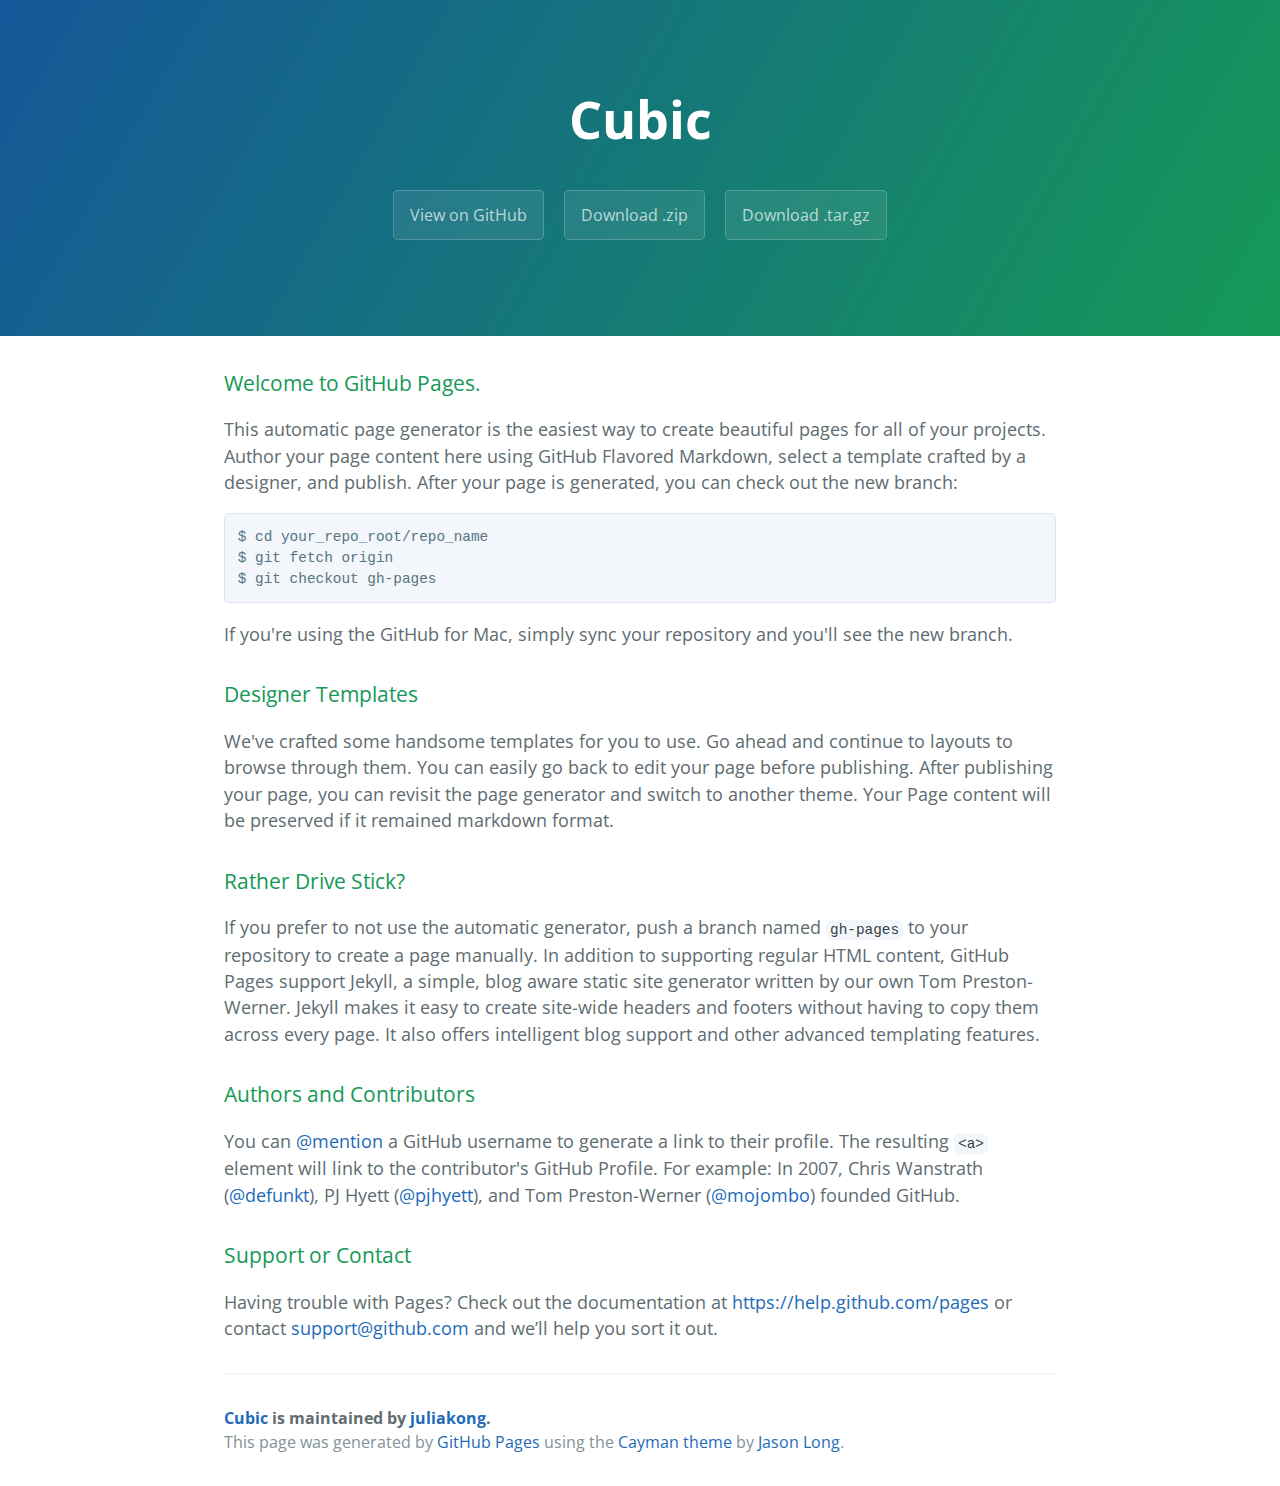
==== index.html @ 2bf43ed9 "Create gh-pages branch via GitHub" ====
<!DOCTYPE html>
<html lang="en-us">
  <head>
    <meta charset="UTF-8">
    <title>Cubic by juliakong</title>
    <meta name="viewport" content="width=device-width, initial-scale=1">
    <link rel="stylesheet" type="text/css" href="stylesheets/normalize.css" media="screen">
    <link href='http://fonts.googleapis.com/css?family=Open+Sans:400,700' rel='stylesheet' type='text/css'>
    <link rel="stylesheet" type="text/css" href="stylesheets/stylesheet.css" media="screen">
    <link rel="stylesheet" type="text/css" href="stylesheets/github-light.css" media="screen">
  </head>
  <body>
    <section class="page-header">
      <h1 class="project-name">Cubic</h1>
      <h2 class="project-tagline"></h2>
      <a href="https://github.com/juliakong/Cubic" class="btn">View on GitHub</a>
      <a href="https://github.com/juliakong/Cubic/zipball/master" class="btn">Download .zip</a>
      <a href="https://github.com/juliakong/Cubic/tarball/master" class="btn">Download .tar.gz</a>
    </section>

    <section class="main-content">
      <h3>
<a id="welcome-to-github-pages" class="anchor" href="#welcome-to-github-pages" aria-hidden="true"><span class="octicon octicon-link"></span></a>Welcome to GitHub Pages.</h3>

<p>This automatic page generator is the easiest way to create beautiful pages for all of your projects. Author your page content here using GitHub Flavored Markdown, select a template crafted by a designer, and publish. After your page is generated, you can check out the new branch:</p>

<pre><code>$ cd your_repo_root/repo_name
$ git fetch origin
$ git checkout gh-pages
</code></pre>

<p>If you're using the GitHub for Mac, simply sync your repository and you'll see the new branch.</p>

<h3>
<a id="designer-templates" class="anchor" href="#designer-templates" aria-hidden="true"><span class="octicon octicon-link"></span></a>Designer Templates</h3>

<p>We've crafted some handsome templates for you to use. Go ahead and continue to layouts to browse through them. You can easily go back to edit your page before publishing. After publishing your page, you can revisit the page generator and switch to another theme. Your Page content will be preserved if it remained markdown format.</p>

<h3>
<a id="rather-drive-stick" class="anchor" href="#rather-drive-stick" aria-hidden="true"><span class="octicon octicon-link"></span></a>Rather Drive Stick?</h3>

<p>If you prefer to not use the automatic generator, push a branch named <code>gh-pages</code> to your repository to create a page manually. In addition to supporting regular HTML content, GitHub Pages support Jekyll, a simple, blog aware static site generator written by our own Tom Preston-Werner. Jekyll makes it easy to create site-wide headers and footers without having to copy them across every page. It also offers intelligent blog support and other advanced templating features.</p>

<h3>
<a id="authors-and-contributors" class="anchor" href="#authors-and-contributors" aria-hidden="true"><span class="octicon octicon-link"></span></a>Authors and Contributors</h3>

<p>You can <a href="https://github.com/blog/821" class="user-mention">@mention</a> a GitHub username to generate a link to their profile. The resulting <code>&lt;a&gt;</code> element will link to the contributor's GitHub Profile. For example: In 2007, Chris Wanstrath (<a href="https://github.com/defunkt" class="user-mention">@defunkt</a>), PJ Hyett (<a href="https://github.com/pjhyett" class="user-mention">@pjhyett</a>), and Tom Preston-Werner (<a href="https://github.com/mojombo" class="user-mention">@mojombo</a>) founded GitHub.</p>

<h3>
<a id="support-or-contact" class="anchor" href="#support-or-contact" aria-hidden="true"><span class="octicon octicon-link"></span></a>Support or Contact</h3>

<p>Having trouble with Pages? Check out the documentation at <a href="https://help.github.com/pages">https://help.github.com/pages</a> or contact <a href="mailto:support@github.com">support@github.com</a> and we’ll help you sort it out.</p>

      <footer class="site-footer">
        <span class="site-footer-owner"><a href="https://github.com/juliakong/Cubic">Cubic</a> is maintained by <a href="https://github.com/juliakong">juliakong</a>.</span>

        <span class="site-footer-credits">This page was generated by <a href="https://pages.github.com">GitHub Pages</a> using the <a href="https://github.com/jasonlong/cayman-theme">Cayman theme</a> by <a href="https://twitter.com/jasonlong">Jason Long</a>.</span>
      </footer>

    </section>

  
  </body>
</html>
---- stylesheets/stylesheet.css ----
* {
  box-sizing: border-box; }

body {
  padding: 0;
  margin: 0;
  font-family: "Open Sans", "Helvetica Neue", Helvetica, Arial, sans-serif;
  font-size: 16px;
  line-height: 1.5;
  color: #606c71; }

a {
  color: #1e6bb8;
  text-decoration: none; }
  a:hover {
    text-decoration: underline; }

.btn {
  display: inline-block;
  margin-bottom: 1rem;
  color: rgba(255, 255, 255, 0.7);
  background-color: rgba(255, 255, 255, 0.08);
  border-color: rgba(255, 255, 255, 0.2);
  border-style: solid;
  border-width: 1px;
  border-radius: 0.3rem;
  transition: color 0.2s, background-color 0.2s, border-color 0.2s; }
  .btn + .btn {
    margin-left: 1rem; }

.btn:hover {
  color: rgba(255, 255, 255, 0.8);
  text-decoration: none;
  background-color: rgba(255, 255, 255, 0.2);
  border-color: rgba(255, 255, 255, 0.3); }

@media screen and (min-width: 64em) {
  .btn {
    padding: 0.75rem 1rem; } }

@media screen and (min-width: 42em) and (max-width: 64em) {
  .btn {
    padding: 0.6rem 0.9rem;
    font-size: 0.9rem; } }

@media screen and (max-width: 42em) {
  .btn {
    display: block;
    width: 100%;
    padding: 0.75rem;
    font-size: 0.9rem; }
    .btn + .btn {
      margin-top: 1rem;
      margin-left: 0; } }

.page-header {
  color: #fff;
  text-align: center;
  background-color: #159957;
  background-image: linear-gradient(120deg, #155799, #159957); }

@media screen and (min-width: 64em) {
  .page-header {
    padding: 5rem 6rem; } }

@media screen and (min-width: 42em) and (max-width: 64em) {
  .page-header {
    padding: 3rem 4rem; } }

@media screen and (max-width: 42em) {
  .page-header {
    padding: 2rem 1rem; } }

.project-name {
  margin-top: 0;
  margin-bottom: 0.1rem; }

@media screen and (min-width: 64em) {
  .project-name {
    font-size: 3.25rem; } }

@media screen and (min-width: 42em) and (max-width: 64em) {
  .project-name {
    font-size: 2.25rem; } }

@media screen and (max-width: 42em) {
  .project-name {
    font-size: 1.75rem; } }

.project-tagline {
  margin-bottom: 2rem;
  font-weight: normal;
  opacity: 0.7; }

@media screen and (min-width: 64em) {
  .project-tagline {
    font-size: 1.25rem; } }

@media screen and (min-width: 42em) and (max-width: 64em) {
  .project-tagline {
    font-size: 1.15rem; } }

@media screen and (max-width: 42em) {
  .project-tagline {
    font-size: 1rem; } }

.main-content :first-child {
  margin-top: 0; }
.main-content img {
  max-width: 100%; }
.main-content h1, .main-content h2, .main-content h3, .main-content h4, .main-content h5, .main-content h6 {
  margin-top: 2rem;
  margin-bottom: 1rem;
  font-weight: normal;
  color: #159957; }
.main-content p {
  margin-bottom: 1em; }
.main-content code {
  padding: 2px 4px;
  font-family: Consolas, "Liberation Mono", Menlo, Courier, monospace;
  font-size: 0.9rem;
  color: #383e41;
  background-color: #f3f6fa;
  border-radius: 0.3rem; }
.main-content pre {
  padding: 0.8rem;
  margin-top: 0;
  margin-bottom: 1rem;
  font: 1rem Consolas, "Liberation Mono", Menlo, Courier, monospace;
  color: #567482;
  word-wrap: normal;
  background-color: #f3f6fa;
  border: solid 1px #dce6f0;
  border-radius: 0.3rem; }
  .main-content pre > code {
    padding: 0;
    margin: 0;
    font-size: 0.9rem;
    color: #567482;
    word-break: normal;
    white-space: pre;
    background: transparent;
    border: 0; }
.main-content .highlight {
  margin-bottom: 1rem; }
  .main-content .highlight pre {
    margin-bottom: 0;
    word-break: normal; }
.main-content .highlight pre, .main-content pre {
  padding: 0.8rem;
  overflow: auto;
  font-size: 0.9rem;
  line-height: 1.45;
  border-radius: 0.3rem; }
.main-content pre code, .main-content pre tt {
  display: inline;
  max-width: initial;
  padding: 0;
  margin: 0;
  overflow: initial;
  line-height: inherit;
  word-wrap: normal;
  background-color: transparent;
  border: 0; }
  .main-content pre code:before, .main-content pre code:after, .main-content pre tt:before, .main-content pre tt:after {
    content: normal; }
.main-content ul, .main-content ol {
  margin-top: 0; }
.main-content blockquote {
  padding: 0 1rem;
  margin-left: 0;
  color: #819198;
  border-left: 0.3rem solid #dce6f0; }
  .main-content blockquote > :first-child {
    margin-top: 0; }
  .main-content blockquote > :last-child {
    margin-bottom: 0; }
.main-content table {
  display: block;
  width: 100%;
  overflow: auto;
  word-break: normal;
  word-break: keep-all; }
  .main-content table th {
    font-weight: bold; }
  .main-content table th, .main-content table td {
    padding: 0.5rem 1rem;
    border: 1px solid #e9ebec; }
.main-content dl {
  padding: 0; }
  .main-content dl dt {
    padding: 0;
    margin-top: 1rem;
    font-size: 1rem;
    font-weight: bold; }
  .main-content dl dd {
    padding: 0;
    margin-bottom: 1rem; }
.main-content hr {
  height: 2px;
  padding: 0;
  margin: 1rem 0;
  background-color: #eff0f1;
  border: 0; }

@media screen and (min-width: 64em) {
  .main-content {
    max-width: 64rem;
    padding: 2rem 6rem;
    margin: 0 auto;
    font-size: 1.1rem; } }

@media screen and (min-width: 42em) and (max-width: 64em) {
  .main-content {
    padding: 2rem 4rem;
    font-size: 1.1rem; } }

@media screen and (max-width: 42em) {
  .main-content {
    padding: 2rem 1rem;
    font-size: 1rem; } }

.site-footer {
  padding-top: 2rem;
  margin-top: 2rem;
  border-top: solid 1px #eff0f1; }

.site-footer-owner {
  display: block;
  font-weight: bold; }

.site-footer-credits {
  color: #819198; }

@media screen and (min-width: 64em) {
  .site-footer {
    font-size: 1rem; } }

@media screen and (min-width: 42em) and (max-width: 64em) {
  .site-footer {
    font-size: 1rem; } }

@media screen and (max-width: 42em) {
  .site-footer {
    font-size: 0.9rem; } }
---- stylesheets/github-light.css ----
/*
   Copyright 2014 GitHub Inc.

   Licensed under the Apache License, Version 2.0 (the "License");
   you may not use this file except in compliance with the License.
   You may obtain a copy of the License at

       http://www.apache.org/licenses/LICENSE-2.0

   Unless required by applicable law or agreed to in writing, software
   distributed under the License is distributed on an "AS IS" BASIS,
   WITHOUT WARRANTIES OR CONDITIONS OF ANY KIND, either express or implied.
   See the License for the specific language governing permissions and
   limitations under the License.

*/

.pl-c /* comment */ {
  color: #969896;
}

.pl-c1      /* constant, markup.raw, meta.diff.header, meta.module-reference, meta.property-name, support, support.constant, support.variable, variable.other.constant */,
.pl-s .pl-v /* string variable */ {
  color: #0086b3;
}

.pl-e  /* entity */,
.pl-en /* entity.name */ {
  color: #795da3;
}

.pl-s .pl-s1 /* string source */,
.pl-smi      /* storage.modifier.import, storage.modifier.package, storage.type.java, variable.other, variable.parameter.function */ {
  color: #333;
}

.pl-ent /* entity.name.tag */ {
  color: #63a35c;
}

.pl-k /* keyword, storage, storage.type */ {
  color: #a71d5d;
}

.pl-pds              /* punctuation.definition.string, string.regexp.character-class */,
.pl-s                /* string */,
.pl-s .pl-pse .pl-s1 /* string punctuation.section.embedded source */,
.pl-sr               /* string.regexp */,
.pl-sr .pl-cce       /* string.regexp constant.character.escape */,
.pl-sr .pl-sra       /* string.regexp string.regexp.arbitrary-repitition */,
.pl-sr .pl-sre       /* string.regexp source.ruby.embedded */ {
  color: #183691;
}

.pl-v /* variable */ {
  color: #ed6a43;
}

.pl-id /* invalid.deprecated */ {
  color: #b52a1d;
}

.pl-ii /* invalid.illegal */ {
  background-color: #b52a1d;
  color: #f8f8f8;
}

.pl-sr .pl-cce /* string.regexp constant.character.escape */ {
  color: #63a35c;
  font-weight: bold;
}

.pl-ml /* markup.list */ {
  color: #693a17;
}

.pl-mh        /* markup.heading */,
.pl-mh .pl-en /* markup.heading entity.name */,
.pl-ms        /* meta.separator */ {
  color: #1d3e81;
  font-weight: bold;
}

.pl-mq /* markup.quote */ {
  color: #008080;
}

.pl-mi /* markup.italic */ {
  color: #333;
  font-style: italic;
}

.pl-mb /* markup.bold */ {
  color: #333;
  font-weight: bold;
}

.pl-md /* markup.deleted, meta.diff.header.from-file */ {
  background-color: #ffecec;
  color: #bd2c00;
}

.pl-mi1 /* markup.inserted, meta.diff.header.to-file */ {
  background-color: #eaffea;
  color: #55a532;
}

.pl-mdr /* meta.diff.range */ {
  color: #795da3;
  font-weight: bold;
}

.pl-mo /* meta.output */ {
  color: #1d3e81;
}
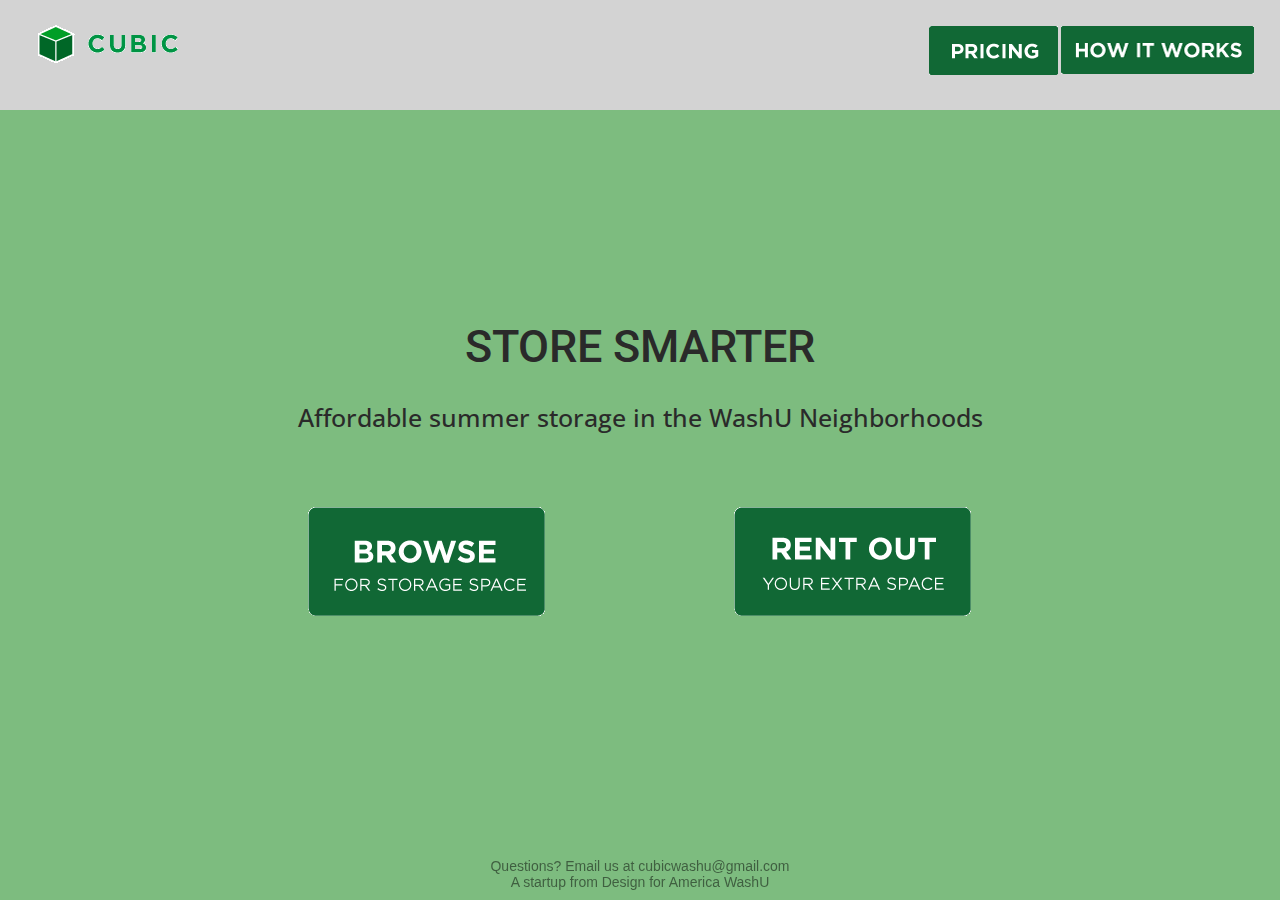
==== commit 907f51bd: "1" ====
--- a/index.html
+++ b/index.html
@@ -2,64 +2,71 @@
 <html lang="en-us">
   <head>
     <meta charset="UTF-8">
-    <title>Cubic by juliakong</title>
+    <title>Cubic | Home </title>
     <meta name="viewport" content="width=device-width, initial-scale=1">
+
+    <link href='http://fonts.googleapis.com/css?family=Arvo:400,400italic|Antic+Slab|Josefin+Slab:400,600,700,100italic,400italic,600italic,700italic|Graduate' rel='stylesheet' type='text/css'>
+    <link href='http://fonts.googleapis.com/css?family=Lato:300,400,700,900,300italic,400italic,700italic,900italic|Open+Sans|Roboto' rel='stylesheet' type='text/css'>
+
+
     <link rel="stylesheet" type="text/css" href="stylesheets/normalize.css" media="screen">
-    <link href='http://fonts.googleapis.com/css?family=Open+Sans:400,700' rel='stylesheet' type='text/css'>
+<!--     <link href='http://fonts.googleapis.com/css?family=Open+Sans:400,700' rel='stylesheet' type='text/css'>
+ -->    <link rel="stylesheet" href="http://maxcdn.bootstrapcdn.com/bootstrap/3.2.0/css/bootstrap.min.css">
+
     <link rel="stylesheet" type="text/css" href="stylesheets/stylesheet.css" media="screen">
     <link rel="stylesheet" type="text/css" href="stylesheets/github-light.css" media="screen">
+
+    <link rel="stylesheet" href="css/custom.css">
+
   </head>
   <body>
-    <section class="page-header">
-      <h1 class="project-name">Cubic</h1>
-      <h2 class="project-tagline"></h2>
-      <a href="https://github.com/juliakong/Cubic" class="btn">View on GitHub</a>
-      <a href="https://github.com/juliakong/Cubic/zipball/master" class="btn">Download .zip</a>
-      <a href="https://github.com/juliakong/Cubic/tarball/master" class="btn">Download .tar.gz</a>
-    </section>
+<div id = "nav">
+<a href = "index.html"> <img src="images/logo.gif" id = "logo"> </a>
+  <div id = "navigation">
+      <a href = "pricing.html"> <img src="images/pricingbutton.gif" id = "pricingbutton"> </a>
+      <a href = "how.html"> <img src="images/how.gif" id = "howbutton"> </a>
+  </div>
+</div>
+<h1 id = "intro"> Store Smarter </h1>
 
-    <section class="main-content">
-      <h3>
-<a id="welcome-to-github-pages" class="anchor" href="#welcome-to-github-pages" aria-hidden="true"><span class="octicon octicon-link"></span></a>Welcome to GitHub Pages.</h3>
+<h2 id = "introheader"> Affordable summer storage in the WashU Neighborhoods </h2>
 
-<p>This automatic page generator is the easiest way to create beautiful pages for all of your projects. Author your page content here using GitHub Flavored Markdown, select a template crafted by a designer, and publish. After your page is generated, you can check out the new branch:</p>
 
-<pre><code>$ cd your_repo_root/repo_name
-$ git fetch origin
-$ git checkout gh-pages
-</code></pre>
+<div class="container-fluid">
+  <div class="row">
+    <div class="col-sm-0 col-md-2"> </div>
+    <div class="col-sm-6 col-md-4" id ="introbuttons">
 
-<p>If you're using the GitHub for Mac, simply sync your repository and you'll see the new branch.</p>
+          <a href="availablespace.html">
+          <img src="images/buybutton.gif" id = "button1">  
+        </a>
+    </div>
 
-<h3>
-<a id="designer-templates" class="anchor" href="#designer-templates" aria-hidden="true"><span class="octicon octicon-link"></span></a>Designer Templates</h3>
+    <div class="col-sm-6 col-md-4" id ="introbuttons">
+      <a href="rent1.html">
+      <img src="images/rentbutton.gif" id = "button2"> 
+    </a>
+    </div>
+    <div class="col-sm-0 col-md-2"> </div>
 
-<p>We've crafted some handsome templates for you to use. Go ahead and continue to layouts to browse through them. You can easily go back to edit your page before publishing. After publishing your page, you can revisit the page generator and switch to another theme. Your Page content will be preserved if it remained markdown format.</p>
+  </div>
+</div>
 
-<h3>
-<a id="rather-drive-stick" class="anchor" href="#rather-drive-stick" aria-hidden="true"><span class="octicon octicon-link"></span></a>Rather Drive Stick?</h3>
+<div id = "footer">
+<div class="container-fluid" >
+  <div class="row">
+    <div class="col-sm-0 col-md-4">
+    </div>
 
-<p>If you prefer to not use the automatic generator, push a branch named <code>gh-pages</code> to your repository to create a page manually. In addition to supporting regular HTML content, GitHub Pages support Jekyll, a simple, blog aware static site generator written by our own Tom Preston-Werner. Jekyll makes it easy to create site-wide headers and footers without having to copy them across every page. It also offers intelligent blog support and other advanced templating features.</p>
+    <div class="col-sm-12 col-md-4">
+    <h5 > Questions? Email us at cubicwashu@gmail.com <br> A startup from Design for America WashU </h5>
+    </div>
 
-<h3>
-<a id="authors-and-contributors" class="anchor" href="#authors-and-contributors" aria-hidden="true"><span class="octicon octicon-link"></span></a>Authors and Contributors</h3>
-
-<p>You can <a href="https://github.com/blog/821" class="user-mention">@mention</a> a GitHub username to generate a link to their profile. The resulting <code>&lt;a&gt;</code> element will link to the contributor's GitHub Profile. For example: In 2007, Chris Wanstrath (<a href="https://github.com/defunkt" class="user-mention">@defunkt</a>), PJ Hyett (<a href="https://github.com/pjhyett" class="user-mention">@pjhyett</a>), and Tom Preston-Werner (<a href="https://github.com/mojombo" class="user-mention">@mojombo</a>) founded GitHub.</p>
-
-<h3>
-<a id="support-or-contact" class="anchor" href="#support-or-contact" aria-hidden="true"><span class="octicon octicon-link"></span></a>Support or Contact</h3>
-
-<p>Having trouble with Pages? Check out the documentation at <a href="https://help.github.com/pages">https://help.github.com/pages</a> or contact <a href="mailto:support@github.com">support@github.com</a> and we’ll help you sort it out.</p>
-
-      <footer class="site-footer">
-        <span class="site-footer-owner"><a href="https://github.com/juliakong/Cubic">Cubic</a> is maintained by <a href="https://github.com/juliakong">juliakong</a>.</span>
-
-        <span class="site-footer-credits">This page was generated by <a href="https://pages.github.com">GitHub Pages</a> using the <a href="https://github.com/jasonlong/cayman-theme">Cayman theme</a> by <a href="https://twitter.com/jasonlong">Jason Long</a>.</span>
-      </footer>
-
-    </section>
-
-  
+    <div class="col-sm-0 col-md-4">
+    </div>
+  </div>
+</div>
+</div>
   </body>
 </html>
 
--- a/css/custom.css
+++ b/css/custom.css
@@ -0,0 +1,125 @@
+
+#logo{ 
+	padding-left: 1%; 
+	/*padding-right: 15%;*/
+	padding-top: 1%; }
+
+#navigation {
+position: fixed;
+top: 0;
+width: 100%;
+color: white;
+height: 30px;
+text-align: right;
+padding-top: 2%;
+padding-right: 2%;
+color: rgba(255, 255, 255, .5);
+}
+
+#nav {background-color: #D3D3D3;
+	height: 110px;
+	z-index: -1}
+
+html {min-height:100%;
+ }
+body {background-color: #7DBC7F;
+ -webkit-background-size: cover;
+  -moz-background-size: cover;
+  -o-background-size: cover;
+  background-size: cover;}
+
+#intro { padding-top: 15%;
+ text-align: center;
+ 	font-family: "Roboto";
+ 	text-transform: uppercase;
+ 	font-size: 45px;
+ 	color: #2a2a2a;
+;
+
+}
+ #introheader { padding-top: 1%;
+ 	text-align: center;
+ 	font-family: "Open Sans";
+ 	color: #2a2a2a; 
+ 	font-size: 25px;}
+
+
+#button1 { padding-top: 15%;
+	display: block;
+	margin-right: auto;
+	margin-left: auto;
+	}
+
+#button2 { padding-top: 15%;
+	display: block;
+	margin-right: auto;
+	margin-left: auto;
+	}
+
+#footer { 
+	bottom: 0;
+    left: 0;
+    position: fixed;
+    right: 0;
+    text-align: center;
+    color: rgba(1, 1, 1, .5);
+
+}
+#page {background-color: #D3D3D3;}
+
+#spaceheader {
+	padding-top: 1%;
+	text-align: center;
+	font-family: "Roboto";
+ 	text-transform: uppercase;
+ 	color: #2a2a2a;
+}
+
+#userimage {display: block;
+	 padding-left: 10%;
+	 z-index: -1}
+
+#usertext {text-align: left;
+	font-family: "Open Sans";
+	font-size: 15px;}
+
+#howimage {display: block;
+	margin-left: auto;
+	margin-right: auto;}
+#howcontainer {padding-bottom: 1%;}
+
+#howcontainer {
+	padding-right: 2%;
+	padding-left: 2%;}
+
+#howtext { 
+	padding-left: 2%;
+	padding-right: 2%;}
+
+#usercontainer {
+	padding-top: 4%;
+	padding-left: 2%;
+	padding-right: 2%
+}
+#userimage {
+	display: block;
+    margin-left: auto;
+    margin-right: auto;
+	z-index: -1;}
+
+#profilecontainer { padding: 5%;}
+#profilename {text-align: center;
+	font-family: "Open Sans";}
+#profileheader {text-align: left;
+	font-family: "Open Sans";}
+#userimage2 {display: block;
+	margin-right: auto;
+	margin-left: auto;}
+#profiledetails1 { text-align: left;
+	font-family: "Open Sans";}
+
+
+#pricingimage {display: block;
+	margin-right: auto;
+	margin-left: auto;}
+
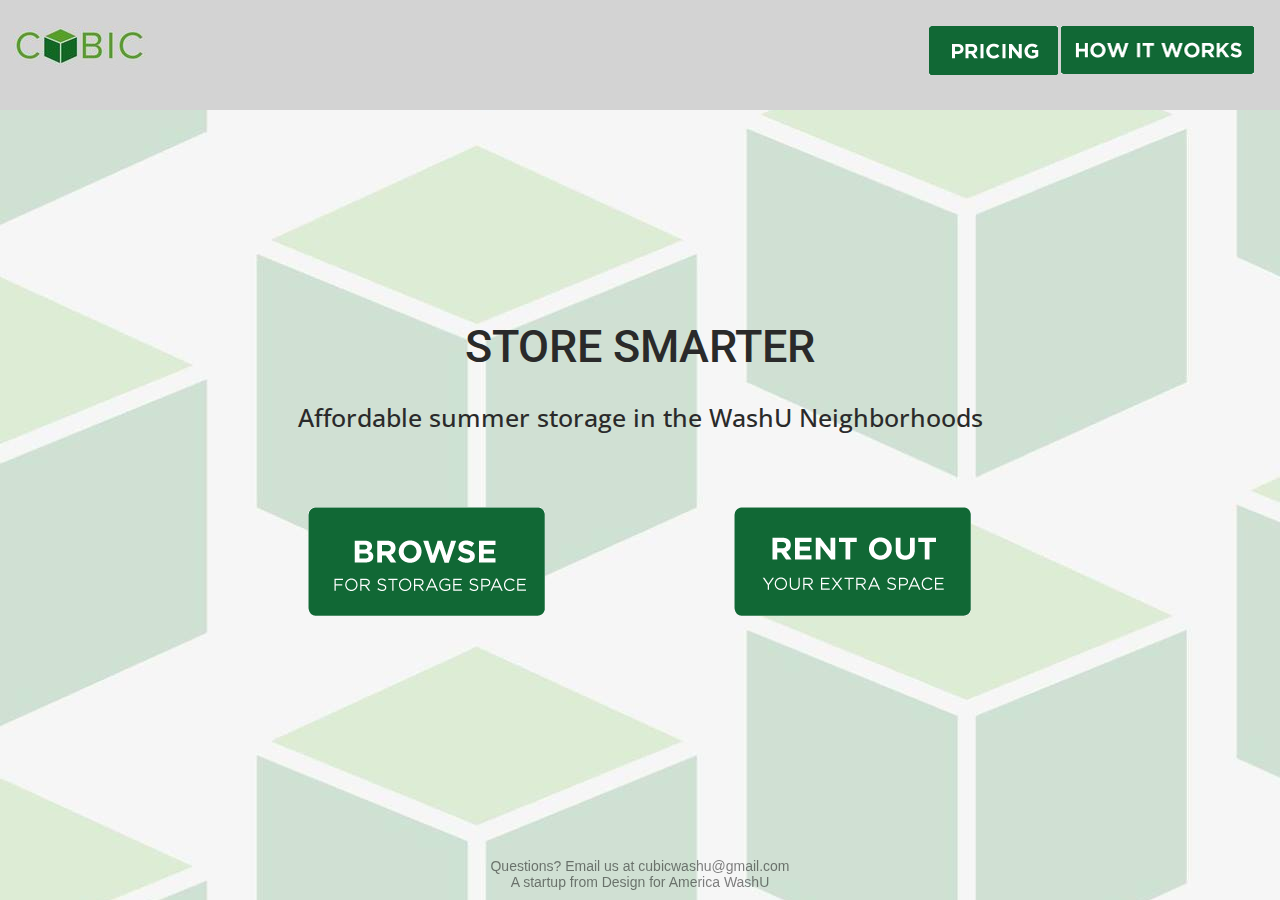
==== commit e8f84fd6: "1" ====
--- a/index.html
+++ b/index.html
@@ -21,7 +21,7 @@
   </head>
   <body>
 <div id = "nav">
-<a href = "index.html"> <img src="images/logo.gif" id = "logo"> </a>
+<a href = "index.html"> <img src="images/logo.jpg" id = "logo"> </a>
   <div id = "navigation">
       <a href = "pricing.html"> <img src="images/pricingbutton.gif" id = "pricingbutton"> </a>
       <a href = "how.html"> <img src="images/how.gif" id = "howbutton"> </a>
--- a/css/custom.css
+++ b/css/custom.css
@@ -2,7 +2,7 @@
 #logo{ 
 	padding-left: 1%; 
 	/*padding-right: 15%;*/
-	padding-top: 1%; }
+	padding-top: 2%; }
 
 #navigation {
 position: fixed;
@@ -20,13 +20,16 @@
 	height: 110px;
 	z-index: -1}
 
-html {min-height:100%;
+html {/*min-height:100%;*/
  }
-body {background-color: #7DBC7F;
+body {background-image: url('../background.jpg');
+background-repeat: repeat;}
+
+/*{background-color: #7DBC7F;
  -webkit-background-size: cover;
   -moz-background-size: cover;
   -o-background-size: cover;
-  background-size: cover;}
+  background-size: cover;}*/
 
 #intro { padding-top: 15%;
  text-align: center;
